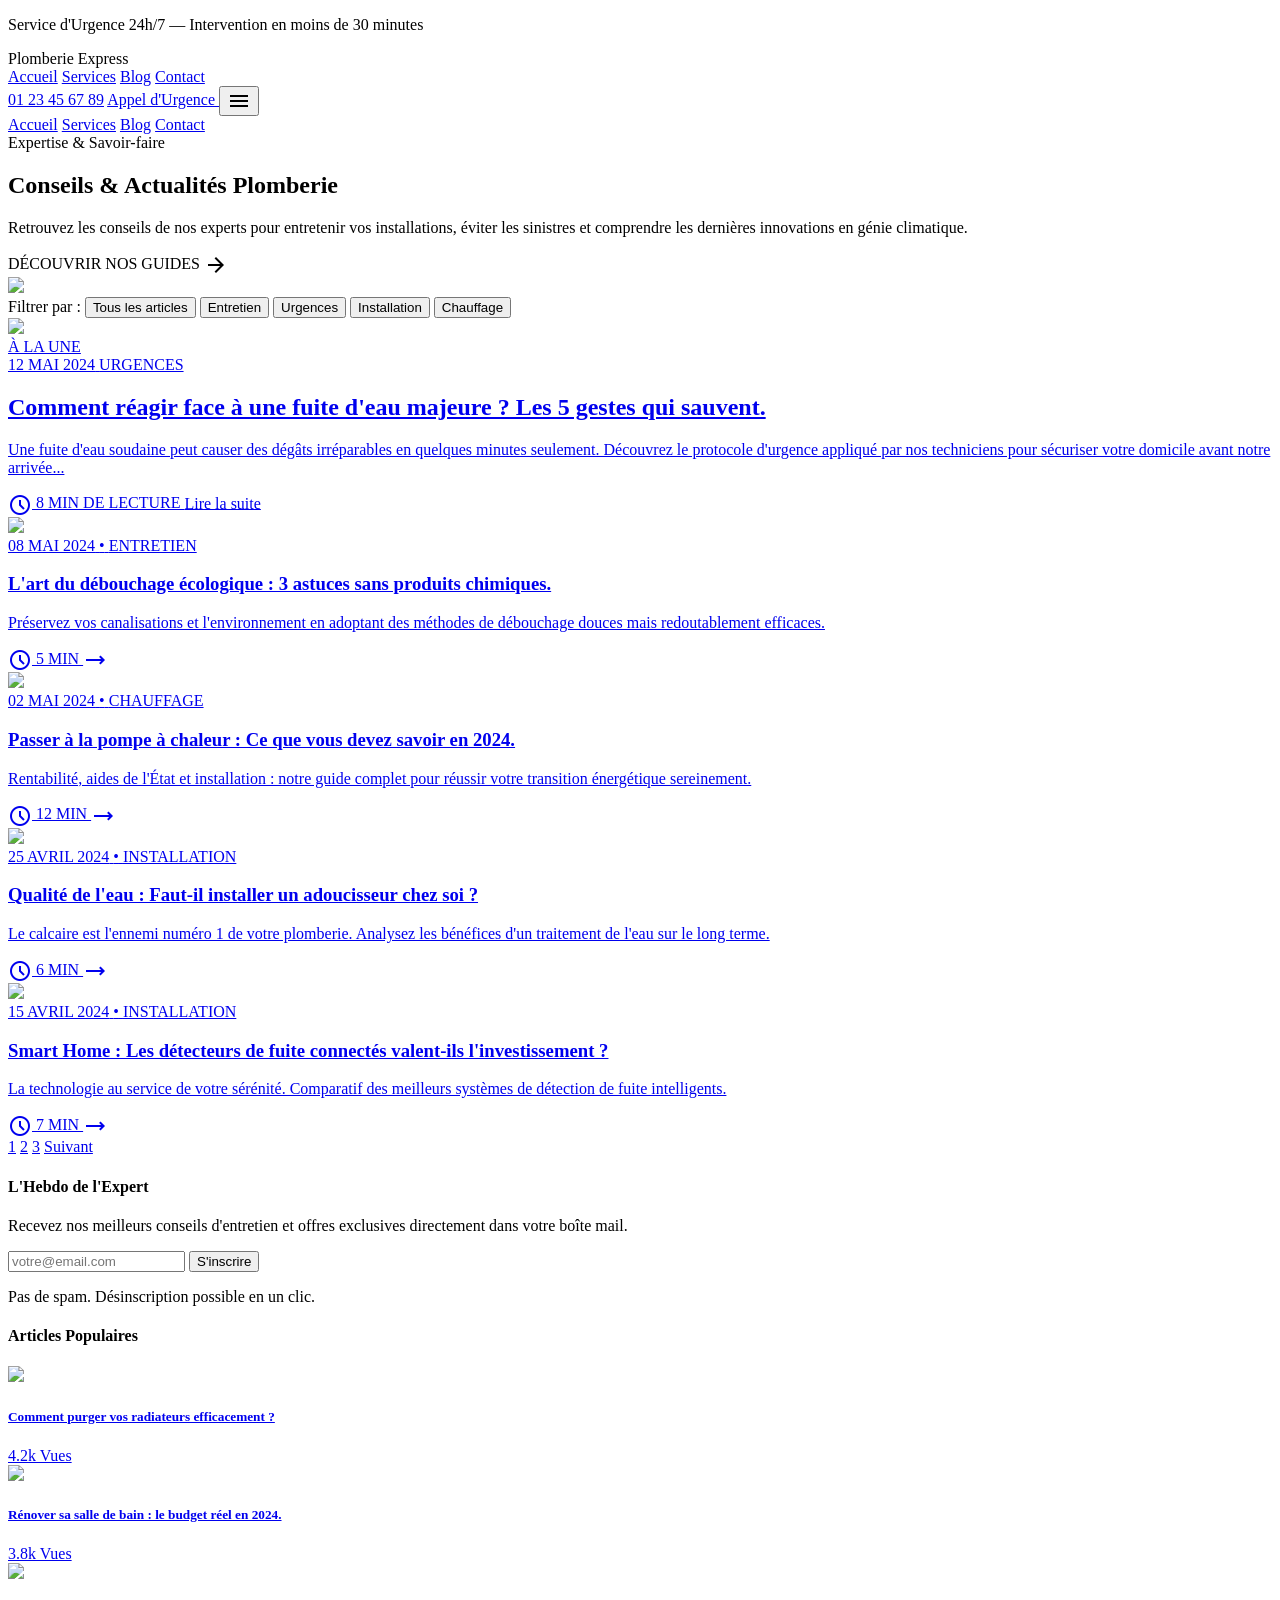
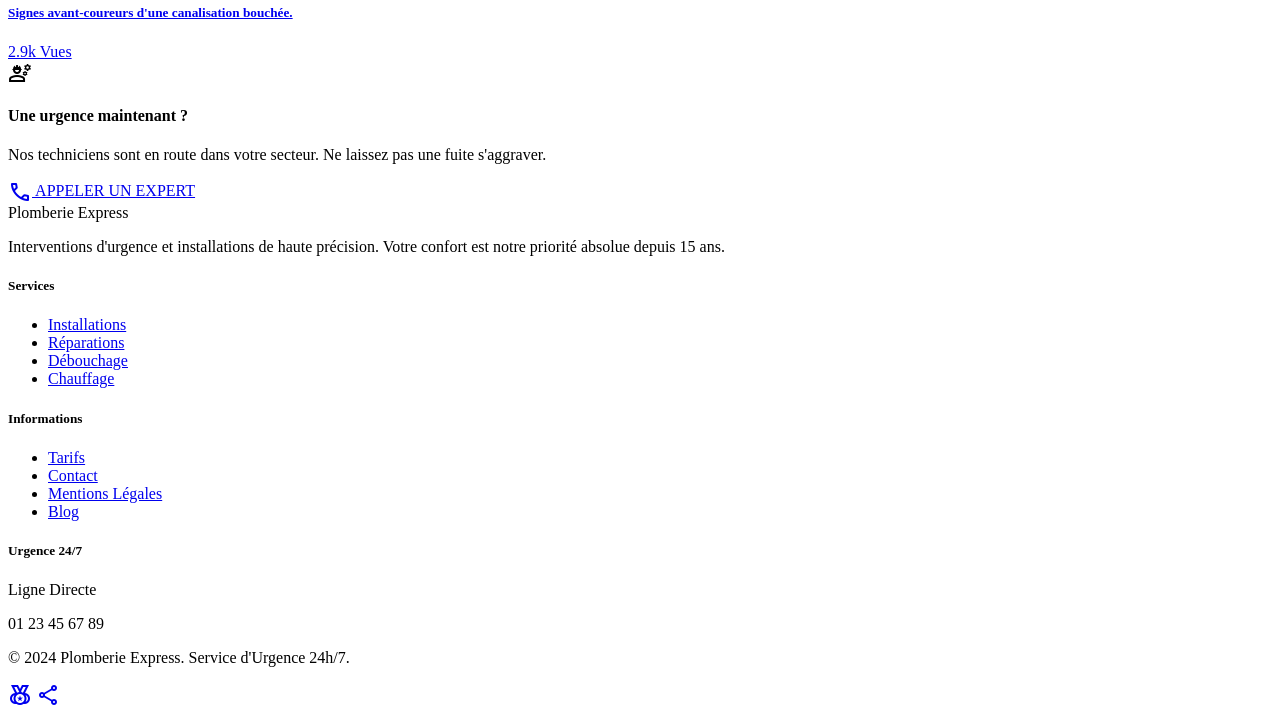
==== blog-2.html @ 751d13c6 "Initial commit: Professional Plumbing Website" ====
<!DOCTYPE html>

<html class="light" lang="fr"><head>
<meta charset="utf-8"/>
<meta content="width=device-width, initial-scale=1.0" name="viewport"/>
<title>Blog &amp; Conseils | Plomberie Express | Guide de l'Expert</title>
<meta name="description" content="Nos experts partagent leurs conseils pour l'entretien de vos installations et les dernières innovations en plomberie et chauffage."/>
<link href="https://fonts.googleapis.com/css2?family=Fugaz+One&amp;family=Poppins:ital,wght@0,300;0,400;0,600;0,700;1,400&amp;family=Plus+Jakarta+Sans:wght@400;500;600;700&amp;family=Space+Grotesk:wght@500;700&amp;family=Material+Symbols+Outlined:wght,FILL@100..700,0..1&amp;display=swap" rel="stylesheet"/>
<link href="https://fonts.googleapis.com/css2?family=Material+Symbols+Outlined:wght,FILL@100..700,0..1&amp;display=swap" rel="stylesheet"/>
<script src="https://cdn.tailwindcss.com?plugins=forms,container-queries"></script>
<script id="tailwind-config">
      tailwind.config = {
        darkMode: "class",
        theme: {
          extend: {
            "colors": {
                    "background": "#fcf8f9",
                    "on-primary-container": "#fffbff",
                    "on-primary-fixed-variant": "#920400",
                    "tertiary-fixed-dim": "#bcc8d3",
                    "on-error": "#ffffff",
                    "inverse-on-surface": "#f3f0f1",
                    "error-container": "#ffdad6",
                    "on-tertiary-fixed-variant": "#3d4851",
                    "outline-variant": "#e6bdb6",
                    "secondary-fixed-dim": "#ebc300",
                    "tertiary-fixed": "#d8e4ef",
                    "on-secondary-fixed": "#231b00",
                    "on-surface-variant": "#5d403b",
                    "surface-container-low": "#f6f3f4",
                    "surface-container-lowest": "#ffffff",
                    "secondary-container": "#fed305",
                    "on-secondary-container": "#705b00",
                    "surface-dim": "#dcd9da",
                    "surface-container-high": "#eae7e8",
                    "on-primary-fixed": "#410100",
                    "on-tertiary-container": "#fcfcff",
                    "on-error-container": "#93000a",
                    "on-primary": "#ffffff",
                    "on-tertiary-fixed": "#121d25",
                    "primary-fixed-dim": "#ffb4a8",
                    "surface": "#fcf8f9",
                    "on-surface": "#1b1b1c",
                    "secondary-fixed": "#ffe178",
                    "surface-container-highest": "#e5e2e3",
                    "outline": "#916f69",
                    "surface-variant": "#e5e2e3",
                    "on-background": "#1b1b1c",
                    "error": "#ba1a1a",
                    "surface-container": "#f0edee",
                    "tertiary-container": "#6b7680",
                    "secondary": "#715d00",
                    "inverse-surface": "#303031",
                    "tertiary": "#525d67",
                    "primary-fixed": "#ffdad4",
                    "on-secondary": "#ffffff",
                    "primary": "#bb0600",
                    "surface-tint": "#be0b02",
                    "surface-bright": "#fcf8f9",
                    "on-secondary-fixed-variant": "#554500",
                    "inverse-primary": "#ffb4a8",
                    "on-tertiary": "#ffffff",
                    "primary-container": "#e02b1a"
            },
            "borderRadius": {
                    "DEFAULT": "0.125rem",
                    "lg": "0.25rem",
                    "xl": "0.5rem",
                    "full": "0.75rem"
            },
            "fontFamily": {
                    "headline": ["Fugaz One", "cursive"],
                    "body": ["Poppins", "sans-serif"],
                    "label": ["Plus Jakarta Sans", "sans-serif"]
            }
          },
        },
      }
    </script>
<link href="assets/css/style.css" rel="stylesheet"/>
</head>
<body class="bg-background text-on-surface font-body">
<!-- Urgency Banner (Signature Component) -->
<div class="fixed top-0 left-0 w-full z-[60] h-8 bg-secondary-container/80 backdrop-blur-md flex items-center justify-center border-none">
<p class="font-label text-[10px] sm:text-xs uppercase tracking-[0.2em] font-bold text-on-secondary-container">
            Service d'Urgence 24h/7 — Intervention en moins de 30 minutes
        </p>
</div>
<!-- TopNavBar -->
<header class="fixed top-8 w-full z-50 bg-white/90 backdrop-blur-xl dark:bg-zinc-950/90 border-b border-zinc-100 dark:border-zinc-900 shadow-sm">
<div class="flex justify-between items-center px-6 md:px-12 py-5 max-w-[1920px] mx-auto">
<div class="font-['Fugaz_One'] italic text-2xl text-red-700 dark:text-red-500 transition-all duration-300 hover:scale-105">
                Plomberie Express
            </div>
<nav class="hidden md:flex gap-8 items-center">
<a class="font-['Poppins'] text-sm uppercase tracking-widest text-zinc-600 dark:text-zinc-400 hover:text-red-600 transition-all duration-300 hover:scale-105" href="index.html">Accueil</a>
<a class="font-['Poppins'] text-sm uppercase tracking-widest text-zinc-600 dark:text-zinc-400 hover:text-red-600 transition-all duration-300 hover:scale-105" href="services.html">Services</a>
<a class="font-['Poppins'] text-sm uppercase tracking-widest text-red-700 dark:text-red-500 font-bold border-b-2 border-red-700 pb-1 transition-all duration-300 hover:scale-105" href="blog.html">Blog</a>
<a class="font-['Poppins'] text-sm uppercase tracking-widest text-zinc-600 dark:text-zinc-400 hover:text-red-600 transition-all duration-300 hover:scale-105" href="contact.html">Contact</a>
</nav>
<div class="flex items-center gap-4">
<a class="font-['Poppins'] text-sm uppercase tracking-widest text-zinc-900 font-bold hidden lg:block" href="tel:0123456789">01 23 45 67 89</a>
<a class="bg-primary hover:bg-primary-container text-white px-6 py-3 font-['Poppins'] text-sm uppercase tracking-widest font-bold transition-all duration-300 hover:scale-105 active:scale-95 text-center" href="tel:0123456789">
                    Appel d'Urgence
                </a>
<button class="md:hidden text-zinc-900 ml-4" id="mobile-menu-btn">
<span class="material-symbols-outlined">menu</span>
</button>
</div>
</div>
<!-- Mobile Menu Container -->
<div class="hidden md:hidden fixed top-28 left-0 w-full bg-white z-40 border-b border-zinc-100 shadow-xl p-8 space-y-6" id="mobile-menu">
<a class="block font-['Poppins'] text-sm uppercase tracking-widest text-zinc-600" href="index.html">Accueil</a>
<a class="block font-['Poppins'] text-sm uppercase tracking-widest text-zinc-600" href="services.html">Services</a>
<a class="block font-['Poppins'] text-sm uppercase tracking-widest text-zinc-600" href="blog.html">Blog</a>
<a class="block font-['Poppins'] text-sm uppercase tracking-widest text-zinc-600" href="contact.html">Contact</a>
</div>
</header>
<main class="pt-32 pb-20">
<!-- Hero Section -->
<section class="px-6 md:px-12 max-w-7xl mx-auto mb-16">
<div class="relative overflow-hidden bg-surface-container-low p-8 md:p-16 flex flex-col md:flex-row items-center gap-12">
<div class="z-10 flex-1">
<span class="inline-block bg-secondary text-on-secondary text-[10px] font-bold tracking-[0.2em] uppercase px-3 py-1 mb-6">Expertise &amp; Savoir-faire</span>
<h1 class="font-headline text-4xl md:text-6xl text-on-surface italic mb-6 leading-[1.1]">
                        Conseils &amp; Actualités Plomberie
                    </h1>
<p class="text-on-surface-variant max-w-lg mb-8 leading-relaxed">
                        Retrouvez les conseils de nos experts pour entretenir vos installations, éviter les sinistres et comprendre les dernières innovations en génie climatique.
                    </p>
<div class="flex gap-4">
<div class="flex items-center gap-2 text-primary font-bold text-sm group cursor-pointer">
<span>DÉCOUVRIR NOS GUIDES</span>
<span class="material-symbols-outlined transition-transform group-hover:translate-x-1">arrow_forward</span>
</div>
</div>
</div>
<div class="relative flex-1 w-full aspect-square md:aspect-video overflow-hidden">
<img class="w-full h-full object-cover grayscale-[30%] hover:grayscale-0 transition-all duration-700" data-alt="Modern high-end bathroom plumbing fixture with professional tools neatly arranged on a clean white surface, soft natural lighting" src="https://lh3.googleusercontent.com/aida-public/[base64]"/>
</div>
</div>
</section>
<!-- Category Filters -->
<section class="px-6 md:px-12 max-w-7xl mx-auto mb-12">
<div class="flex flex-wrap items-center gap-4 py-6 border-y border-outline-variant/10">
<span class="text-xs font-bold uppercase tracking-widest text-on-surface-variant mr-4">Filtrer par :</span>
<button class="filter-btn px-5 py-2 bg-primary text-on-primary text-xs font-bold uppercase tracking-widest transition-all" data-category="all">Tous les articles</button>
<button class="filter-btn px-5 py-2 bg-surface-container-high text-on-surface-variant text-xs font-bold uppercase tracking-widest hover:bg-surface-container-highest transition-colors" data-category="entretien">Entretien</button>
<button class="filter-btn px-5 py-2 bg-surface-container-high text-on-surface-variant text-xs font-bold uppercase tracking-widest hover:bg-surface-container-highest transition-colors" data-category="urgences">Urgences</button>
<button class="filter-btn px-5 py-2 bg-surface-container-high text-on-surface-variant text-xs font-bold uppercase tracking-widest hover:bg-surface-container-highest transition-colors" data-category="installation">Installation</button>
<button class="filter-btn px-5 py-2 bg-surface-container-high text-on-surface-variant text-xs font-bold uppercase tracking-widest hover:bg-surface-container-highest transition-colors" data-category="chauffage">Chauffage</button>
</div>
</section>
<section class="px-6 md:px-12 max-w-7xl mx-auto flex flex-col lg:flex-row gap-16">
<!-- Articles Grid -->
<div class="flex-[2] space-y-16">
<article class="blog-card group cursor-pointer" data-category="urgences">
<a href="blog-detail.html">
<div class="relative mb-8 overflow-hidden">
<img class="w-full aspect-[21/9] object-cover transition-transform duration-700 group-hover:scale-105" data-alt="Professional plumber inspecting a modern boiler system in a clean mechanical room, high contrast lighting, editorial style" src="https://lh3.googleusercontent.com/aida-public/[base64]"/>
<div class="absolute top-6 left-6 bg-secondary text-on-secondary px-4 py-1 text-[10px] font-bold uppercase tracking-widest">À LA UNE</div>
</div>
<div class="max-w-2xl">
<div class="flex items-center gap-4 mb-4 text-[10px] font-bold uppercase tracking-[0.2em] text-on-surface-variant">
<span>12 MAI 2024</span>
<span class="w-8 h-px bg-outline-variant"></span>
<span>URGENCES</span>
</div>
<h2 class="font-headline text-3xl md:text-4xl italic mb-4 group-hover:text-primary transition-colors leading-tight">
                            Comment réagir face à une fuite d'eau majeure ? Les 5 gestes qui sauvent.
                        </h2>
<p class="text-on-surface-variant mb-6 leading-relaxed">
                            Une fuite d'eau soudaine peut causer des dégâts irréparables en quelques minutes seulement. Découvrez le protocole d'urgence appliqué par nos techniciens pour sécuriser votre domicile avant notre arrivée...
                        </p>
<div class="flex items-center gap-6">
<span class="flex items-center gap-2 text-[10px] font-bold uppercase tracking-widest text-on-surface-variant">
<span class="material-symbols-outlined text-sm">schedule</span> 8 MIN DE LECTURE
                            </span>
<span class="text-xs font-bold border-b border-primary text-primary tracking-widest uppercase">Lire la suite</span>
</div>
</div>
</a>
</article>
<!-- Regular Grid -->
<div class="grid grid-cols-1 md:grid-cols-2 gap-x-12 gap-y-16">
<!-- Article Card 1 -->
<article class="blog-card group cursor-pointer" data-category="entretien">
<a href="blog-detail.html">
<div class="relative mb-6 overflow-hidden aspect-[4/3] bg-surface-container-high">
<img class="w-full h-full object-cover transition-transform duration-700 group-hover:scale-110" data-alt="Close up of a metallic plumbing wrench tightening a pipe joint, water droplets, professional industrial atmosphere" src="https://lh3.googleusercontent.com/aida-public/[base64]"/>
</div>
<div class="flex items-center gap-3 mb-3 text-[9px] font-bold uppercase tracking-[0.2em] text-on-surface-variant">
<span>08 MAI 2024</span>
<span>•</span>
<span>ENTRETIEN</span>
</div>
<h3 class="font-headline text-xl italic mb-3 leading-tight group-hover:text-primary transition-colors">
                            L'art du débouchage écologique : 3 astuces sans produits chimiques.
                        </h3>
<p class="text-sm text-on-surface-variant mb-4 line-clamp-3">
                            Préservez vos canalisations et l'environnement en adoptant des méthodes de débouchage douces mais redoutablement efficaces.
                        </p>
<div class="flex items-center justify-between">
<span class="text-[9px] font-bold uppercase tracking-widest text-on-surface-variant flex items-center gap-1">
<span class="material-symbols-outlined text-xs">schedule</span> 5 MIN
                            </span>
<span class="material-symbols-outlined text-primary group-hover:translate-x-2 transition-transform">trending_flat</span>
</div>
</a>
</article>
<!-- Article Card 2 -->
<article class="blog-card group cursor-pointer" data-category="chauffage">
<a href="blog-detail.html">
<div class="relative mb-6 overflow-hidden aspect-[4/3] bg-surface-container-high">
<img class="w-full h-full object-cover transition-transform duration-700 group-hover:scale-110" data-alt="Interior of a modern utility room showing a sophisticated heating system with copper pipes and digital displays" src="https://lh3.googleusercontent.com/aida-public/[base64]"/>
</div>
<div class="flex items-center gap-3 mb-3 text-[9px] font-bold uppercase tracking-[0.2em] text-on-surface-variant">
<span>02 MAI 2024</span>
<span>•</span>
<span>CHAUFFAGE</span>
</div>
<h3 class="font-headline text-xl italic mb-3 leading-tight group-hover:text-primary transition-colors">
                            Passer à la pompe à chaleur : Ce que vous devez savoir en 2024.
                        </h3>
<p class="text-sm text-on-surface-variant mb-4 line-clamp-3">
                            Rentabilité, aides de l'État et installation : notre guide complet pour réussir votre transition énergétique sereinement.
                        </p>
<div class="flex items-center justify-between">
<span class="text-[9px] font-bold uppercase tracking-widest text-on-surface-variant flex items-center gap-1">
<span class="material-symbols-outlined text-xs">schedule</span> 12 MIN
                            </span>
<span class="material-symbols-outlined text-primary group-hover:translate-x-2 transition-transform">trending_flat</span>
</div>
</a>
</article>
<!-- Article Card 3 -->
<article class="blog-card group cursor-pointer" data-category="installation">
<a href="blog-detail.html">
<div class="relative mb-6 overflow-hidden aspect-[4/3] bg-surface-container-high">
<img class="w-full h-full object-cover transition-transform duration-700 group-hover:scale-110" data-alt="Macro photo of clean water flowing from a sleek modern faucet, focus on the crystal clear water stream" src="https://lh3.googleusercontent.com/aida-public/[base64]"/>
</div>
<div class="flex items-center gap-3 mb-3 text-[9px] font-bold uppercase tracking-[0.2em] text-on-surface-variant">
<span>25 AVRIL 2024</span>
<span>•</span>
<span>INSTALLATION</span>
</div>
<h3 class="font-headline text-xl italic mb-3 leading-tight group-hover:text-primary transition-colors">
                            Qualité de l'eau : Faut-il installer un adoucisseur chez soi ?
                        </h3>
<p class="text-sm text-on-surface-variant mb-4 line-clamp-3">
                            Le calcaire est l'ennemi numéro 1 de votre plomberie. Analysez les bénéfices d'un traitement de l'eau sur le long terme.
                        </p>
<div class="flex items-center justify-between">
<span class="text-[9px] font-bold uppercase tracking-widest text-on-surface-variant flex items-center gap-1">
<span class="material-symbols-outlined text-xs">schedule</span> 6 MIN
                            </span>
<span class="material-symbols-outlined text-primary group-hover:translate-x-2 transition-transform">trending_flat</span>
</div>
</a>
</article>
<!-- Article Card 4 -->
<article class="blog-card group cursor-pointer" data-category="installation">
<a href="blog-detail.html">
<div class="relative mb-6 overflow-hidden aspect-[4/3] bg-surface-container-high">
<img class="w-full h-full object-cover transition-transform duration-700 group-hover:scale-110" data-alt="Digital smart home water monitor device on a smartphone screen next to copper plumbing pipes" src="https://lh3.googleusercontent.com/aida-public/[base64]"/>
</div>
<div class="flex items-center gap-3 mb-3 text-[9px] font-bold uppercase tracking-[0.2em] text-on-surface-variant">
<span>15 AVRIL 2024</span>
<span>•</span>
<span>INSTALLATION</span>
</div>
<h3 class="font-headline text-xl italic mb-3 leading-tight group-hover:text-primary transition-colors">
                            Smart Home : Les détecteurs de fuite connectés valent-ils l'investissement ?
                        </h3>
<p class="text-sm text-on-surface-variant mb-4 line-clamp-3">
                            La technologie au service de votre sérénité. Comparatif des meilleurs systèmes de détection de fuite intelligents.
                        </p>
<div class="flex items-center justify-between">
<span class="text-[9px] font-bold uppercase tracking-widest text-on-surface-variant flex items-center gap-1">
<span class="material-symbols-outlined text-xs">schedule</span> 7 MIN
                            </span>
<span class="material-symbols-outlined text-primary group-hover:translate-x-2 transition-transform">trending_flat</span>
</div>
</a>
</article>
</div>
<!-- Pagination -->
<div class="flex items-center gap-2">
<a class="w-10 h-10 flex items-center justify-center bg-surface-container-high hover:bg-surface-container-highest transition-colors font-bold" href="blog.html">1</a>
<a class="w-10 h-10 flex items-center justify-center bg-primary text-on-primary font-bold" href="blog-2.html">2</a>
<a class="w-10 h-10 flex items-center justify-center bg-surface-container-high hover:bg-surface-container-highest transition-colors font-bold" href="blog-2.html">3</a>
<a class="px-4 h-10 flex items-center justify-center bg-surface-container-high hover:bg-surface-container-highest transition-colors font-bold uppercase text-[10px] tracking-widest" href="blog-2.html">Suivant</a>
</div>
</div>
<!-- Sidebar -->
<aside class="flex-1 space-y-12">
<!-- Newsletter -->
<div class="bg-on-surface p-8 text-on-primary">
<h4 class="font-headline text-xl italic mb-4">L'Hebdo de l'Expert</h4>
<p class="text-xs text-on-primary/70 leading-relaxed mb-6 uppercase tracking-widest">Recevez nos meilleurs conseils d'entretien et offres exclusives directement dans votre boîte mail.</p>
<form class="space-y-4">
<input class="w-full bg-on-surface-variant/20 border-none px-4 py-3 text-sm focus:ring-1 focus:ring-primary placeholder:text-on-primary/30" placeholder="votre@email.com" type="email" required/>
<button class="w-full bg-primary py-3 text-xs font-bold uppercase tracking-[0.2em] hover:bg-primary/90 transition-colors" type="submit">S'inscrire</button>
</form>
<p class="text-[9px] text-on-primary/40 mt-4 italic">Pas de spam. Désinscription possible en un clic.</p>
</div>
<!-- Popular Articles -->
<div>
<h4 class="font-headline text-lg italic mb-8 border-b border-outline-variant pb-2">Articles Populaires</h4>
<div class="space-y-8">
<a href="blog-detail.html" class="flex gap-4 group cursor-pointer">
<div class="w-20 h-20 bg-surface-container-high flex-shrink-0 overflow-hidden">
<img class="w-full h-full object-cover grayscale group-hover:grayscale-0 transition-all" data-alt="Technical close up of plumbing tools" src="https://lh3.googleusercontent.com/aida-public/[base64]"/>
</div>
<div>
<h5 class="text-sm font-bold leading-snug group-hover:text-primary transition-colors mb-1">Comment purger vos radiateurs efficacement ?</h5>
<span class="text-[9px] font-bold text-on-surface-variant tracking-widest uppercase">4.2k Vues</span>
</div>
</a>
<a href="blog-detail.html" class="flex gap-4 group cursor-pointer">
<div class="w-20 h-20 bg-surface-container-high flex-shrink-0 overflow-hidden">
<img class="w-full h-full object-cover grayscale group-hover:grayscale-0 transition-all" data-alt="Modern bathroom sink" src="https://lh3.googleusercontent.com/aida-public/[base64]"/>
</div>
<div>
<h5 class="text-sm font-bold leading-snug group-hover:text-primary transition-colors mb-1">Rénover sa salle de bain : le budget réel en 2024.</h5>
<span class="text-[9px] font-bold text-on-surface-variant tracking-widest uppercase">3.8k Vues</span>
</div>
</a>
<a href="blog-detail.html" class="flex gap-4 group cursor-pointer">
<div class="w-20 h-20 bg-surface-container-high flex-shrink-0 overflow-hidden">
<img class="w-full h-full object-cover grayscale group-hover:grayscale-0 transition-all" data-alt="Water damage visual" src="https://lh3.googleusercontent.com/aida-public/[base64]"/>
</div>
<div>
<h5 class="text-sm font-bold leading-snug group-hover:text-primary transition-colors mb-1">Signes avant-coureurs d'une canalisation bouchée.</h5>
<span class="text-[9px] font-bold text-on-surface-variant tracking-widest uppercase">2.9k Vues</span>
</div>
</a>
</div>
</div>
<!-- Call to Action Card -->
<div class="relative bg-surface-container-high p-8 overflow-hidden">
<div class="absolute -right-4 -bottom-4 opacity-10">
<span class="material-symbols-outlined text-[120px]">engineering</span>
</div>
<h4 class="font-headline text-lg italic mb-4 relative z-10">Une urgence maintenant ?</h4>
<p class="text-sm text-on-surface-variant mb-6 relative z-10 leading-relaxed">Nos techniciens sont en route dans votre secteur. Ne laissez pas une fuite s'aggraver.</p>
<a class="inline-flex items-center gap-3 bg-primary text-on-primary px-6 py-3 text-xs font-bold uppercase tracking-widest hover:scale-105 transition-transform relative z-10" href="tel:0123456789">
<span class="material-symbols-outlined text-sm">call</span>
                        APPELER UN EXPERT
                    </a>
</div>
</aside>
</section>
</main>
<!-- Footer -->
<footer class="bg-zinc-50 border-t border-zinc-200">
<div class="grid grid-cols-1 md:grid-cols-4 gap-16 px-12 py-20 max-w-7xl mx-auto">
<div class="col-span-1 md:col-span-1">
<div class="font-['Fugaz_One'] italic text-xl text-zinc-900 mb-6">Plomberie Express</div>
<p class="text-zinc-500 font-['Poppins'] text-sm leading-relaxed">Interventions d'urgence et installations de haute précision. Votre confort est notre priorité absolue depuis 15 ans.</p>
</div>
<div>
<h5 class="text-[10px] font-bold uppercase tracking-widest text-zinc-400 mb-8">Services</h5>
<ul class="space-y-4">
<li><a class="text-zinc-500 hover:text-red-600 transition-colors font-['Poppins'] text-sm" href="services.html">Installations</a></li>
<li><a class="text-zinc-500 hover:text-red-600 transition-colors font-['Poppins'] text-sm" href="services.html">Réparations</a></li>
<li><a class="text-zinc-500 hover:text-red-600 transition-colors font-['Poppins'] text-sm" href="services.html">Débouchage</a></li>
<li><a class="text-zinc-500 hover:text-red-600 transition-colors font-['Poppins'] text-sm" href="services.html">Chauffage</a></li>
</ul>
</div>
<div>
<h5 class="text-[10px] font-bold uppercase tracking-widest text-zinc-400 mb-8">Informations</h5>
<ul class="space-y-4">
<li><a class="text-zinc-500 hover:text-red-600 transition-colors font-['Poppins'] text-sm" href="services.html">Tarifs</a></li>
<li><a class="text-zinc-500 hover:text-red-600 transition-colors font-['Poppins'] text-sm" href="contact.html">Contact</a></li>
<li><a class="text-zinc-500 hover:text-red-600 transition-colors font-['Poppins'] text-sm" href="#">Mentions Légales</a></li>
<li><a class="text-zinc-500 hover:text-red-600 transition-colors font-['Poppins'] text-sm" href="blog.html">Blog</a></li>
</ul>
</div>
<div>
<h5 class="text-[10px] font-bold uppercase tracking-widest text-zinc-400 mb-8">Urgence 24/7</h5>
<div class="p-6 bg-white border border-zinc-100 shadow-sm">
<p class="text-xs text-zinc-400 uppercase tracking-widest mb-2">Ligne Directe</p>
<p class="text-xl font-bold text-red-700 font-headline italic">01 23 45 67 89</p>
</div>
</div>
</div>
<div class="px-12 py-8 bg-zinc-100/50">
<div class="max-w-7xl mx-auto flex flex-col md:flex-row justify-between items-center gap-4">
<p class="text-zinc-500 font-['Poppins'] text-[10px] uppercase tracking-widest">© 2024 Plomberie Express. Service d'Urgence 24h/7.</p>
<div class="flex gap-8">
<a class="text-zinc-400 hover:text-red-600 transition-colors" href="#"><span class="material-symbols-outlined text-lg">social_leaderboard</span></a>
<a class="text-zinc-400 hover:text-red-600 transition-colors" href="#"><span class="material-symbols-outlined text-lg">share</span></a>
</div>
</div>
</div>
</footer>
<script src="assets/js/script.js"></script>
</body></html>
---- assets/css/style.css ----
/* Global Styles */
html {
    scroll-behavior: smooth;
}

.material-symbols-outlined {
    font-variation-settings: 'FILL' 0, 'wght' 400, 'GRAD' 0, 'opsz' 24;
    vertical-align: middle;
}

/* Shadows & Effects */
.editorial-shadow {
    box-shadow: 0 24px 48px -12px rgba(27, 27, 28, 0.06);
}

/* index.html Specifics */
.urgency-banner {
    background: rgba(254, 211, 5, 0.9);
    backdrop-filter: blur(12px);
}

.hero-gradient {
    background: linear-gradient(135deg, rgba(27, 27, 28, 0.8) 0%, rgba(27, 27, 28, 0.4) 100%);
}

.glass-nav {
    backdrop-filter: blur(20px);
}

/* contact.html Specifics */
.asymmetric-overlay {
    clip-path: polygon(0 0, 100% 0, 100% 85%, 0% 100%);
}

/* FAQ Transitions */
.faq-answer {
    max-height: 0;
    overflow: hidden;
    transition: max-height 0.5s cubic-bezier(0.4, 0, 0.2, 1), opacity 0.4s ease-in-out;
    opacity: 0;
}

.faq-answer.show {
    opacity: 1;
    margin-top: 1rem;
}

/* Testimonials Editorial Slider */
.testimonial-slide {
    transition: opacity 0.7s cubic-bezier(0.4, 0, 0.2, 1),
                transform 0.7s cubic-bezier(0.4, 0, 0.2, 1);
}

.testimonial-slide.opacity-0 {
    opacity: 0;
    transform: translateY(12px);
}

#editorial-testimonial-slider {
    position: relative;
    min-height: 220px;
}
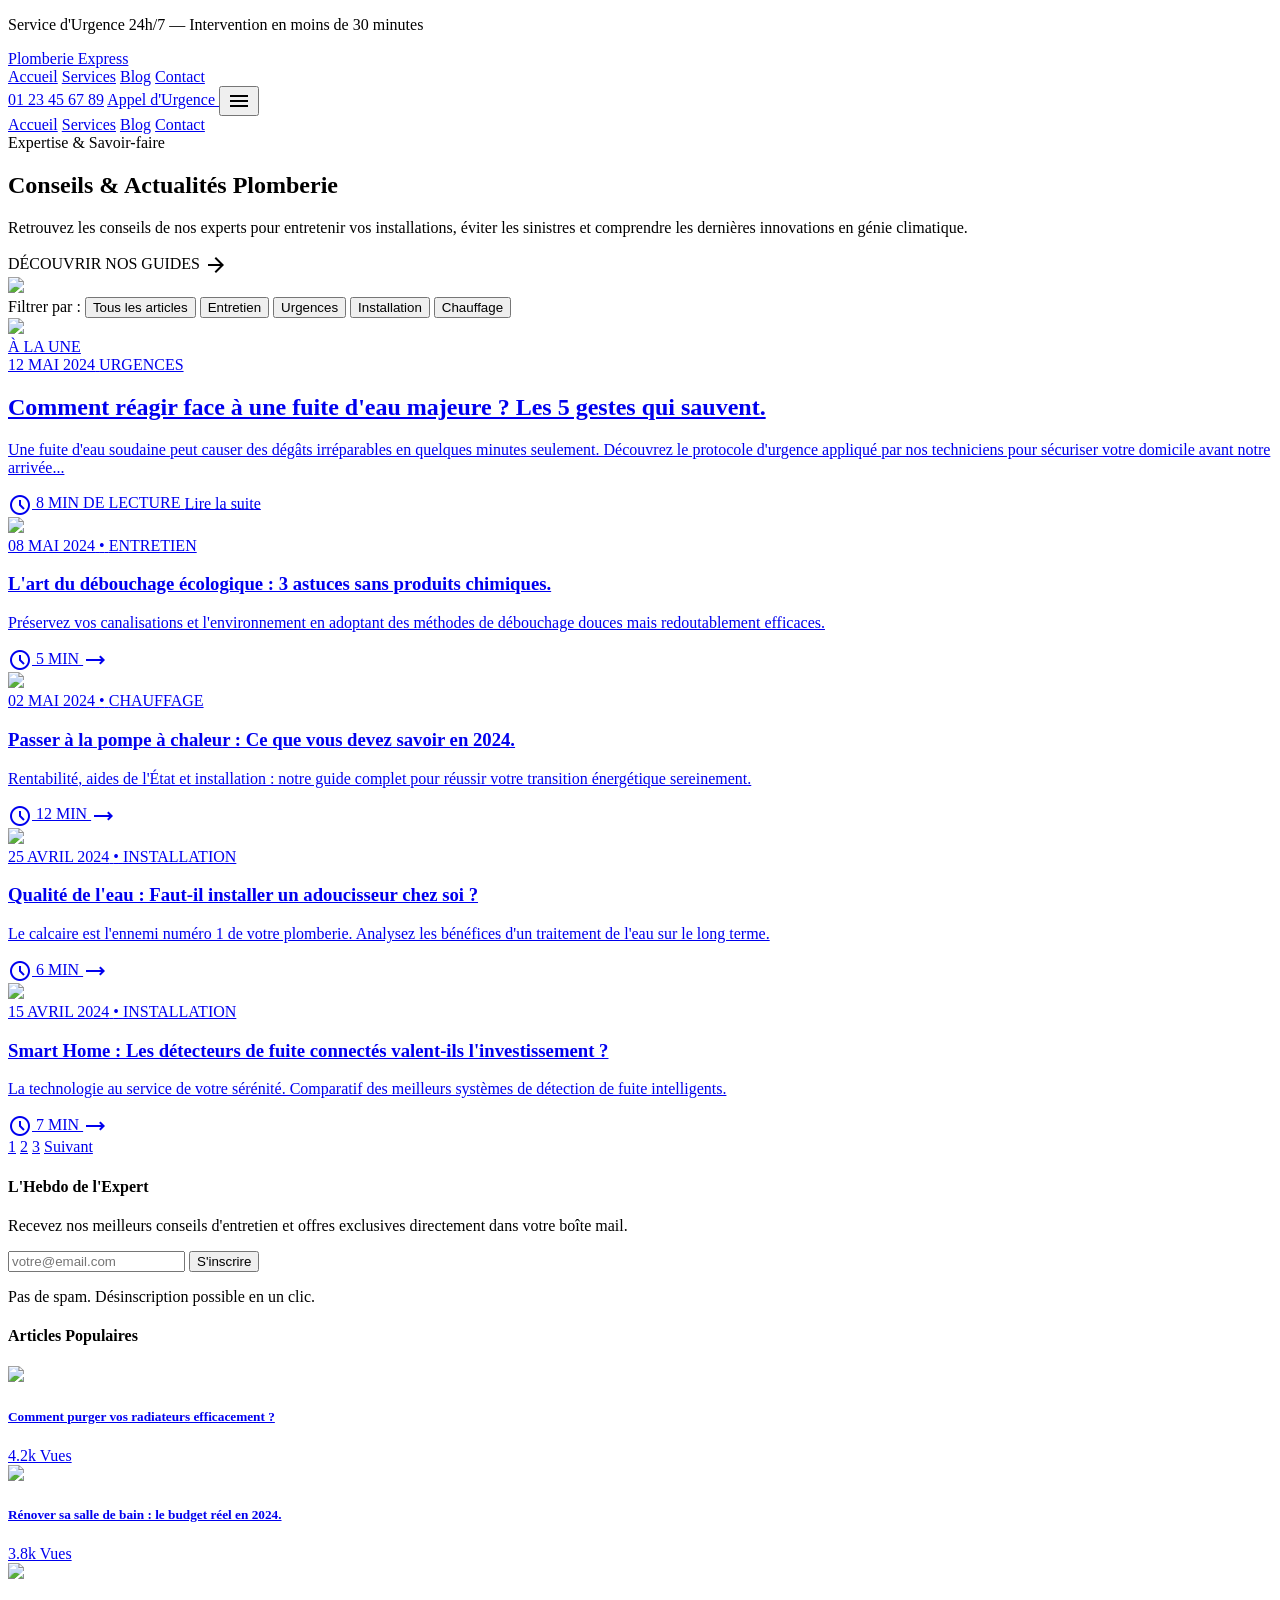
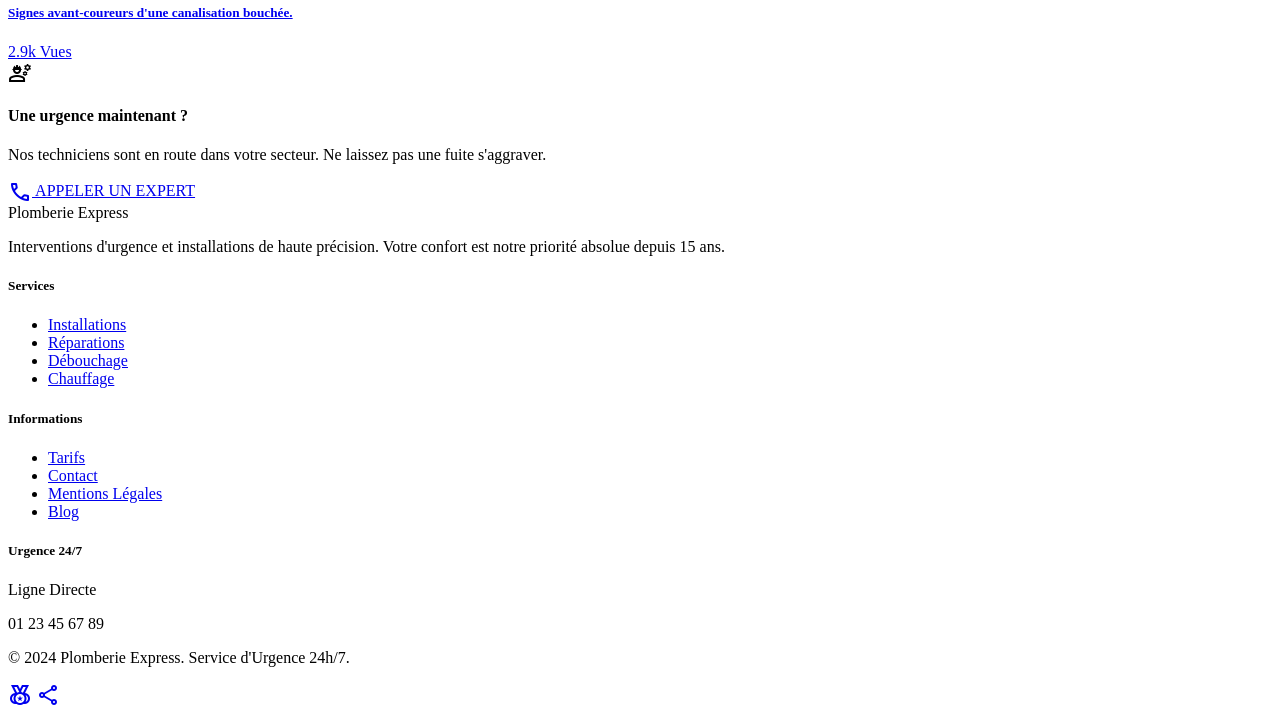
==== commit 0985efb7: "UX: link Plomberie Express logo to home page (index.html)" ====
--- a/blog-2.html
+++ b/blog-2.html
@@ -89,9 +89,9 @@
 <!-- TopNavBar -->
 <header class="fixed top-8 w-full z-50 bg-white/90 backdrop-blur-xl dark:bg-zinc-950/90 border-b border-zinc-100 dark:border-zinc-900 shadow-sm">
 <div class="flex justify-between items-center px-6 md:px-12 py-5 max-w-[1920px] mx-auto">
-<div class="font-['Fugaz_One'] italic text-2xl text-red-700 dark:text-red-500 transition-all duration-300 hover:scale-105">
+            <a href="index.html" class="font-['Fugaz_One'] italic text-2xl text-red-700 dark:text-red-500 transition-all duration-300 hover:scale-105 block">
                 Plomberie Express
-            </div>
+            </a>
 <nav class="hidden md:flex gap-8 items-center">
 <a class="font-['Poppins'] text-sm uppercase tracking-widest text-zinc-600 dark:text-zinc-400 hover:text-red-600 transition-all duration-300 hover:scale-105" href="index.html">Accueil</a>
 <a class="font-['Poppins'] text-sm uppercase tracking-widest text-zinc-600 dark:text-zinc-400 hover:text-red-600 transition-all duration-300 hover:scale-105" href="services.html">Services</a>
